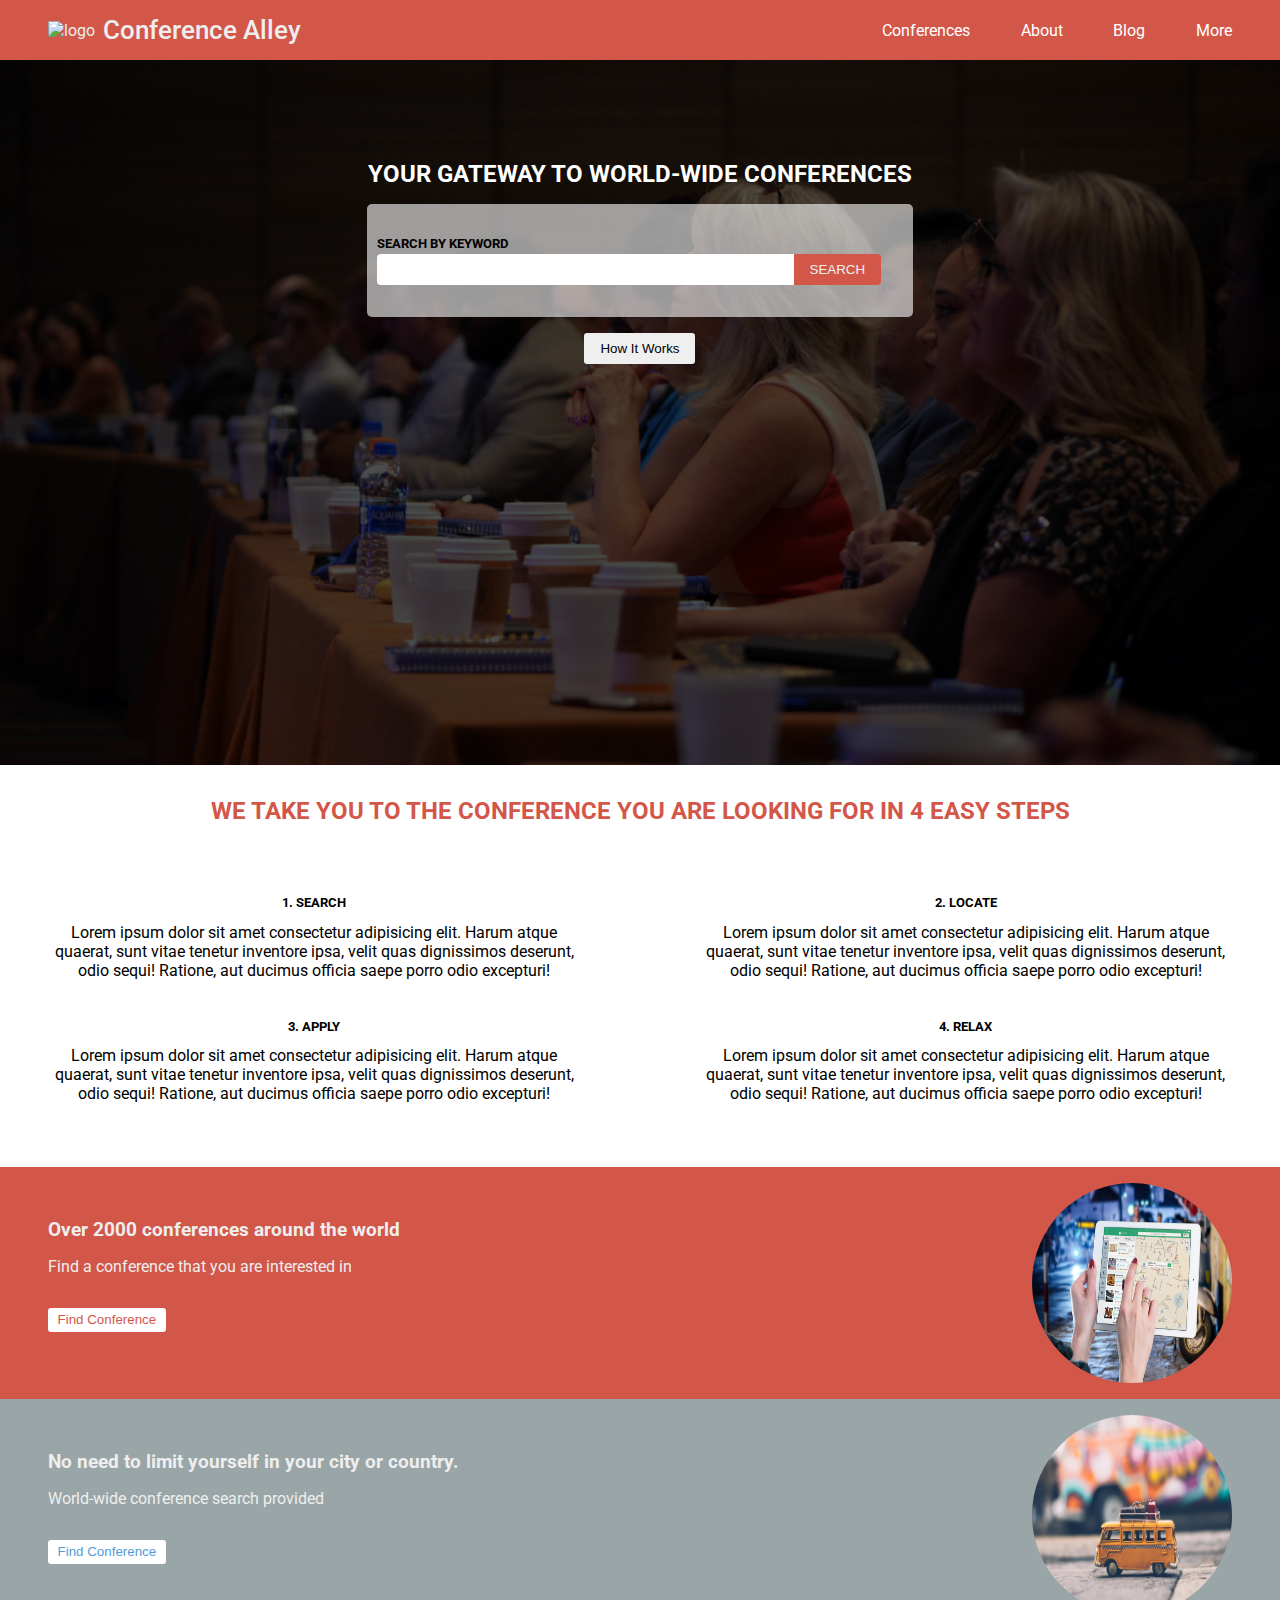
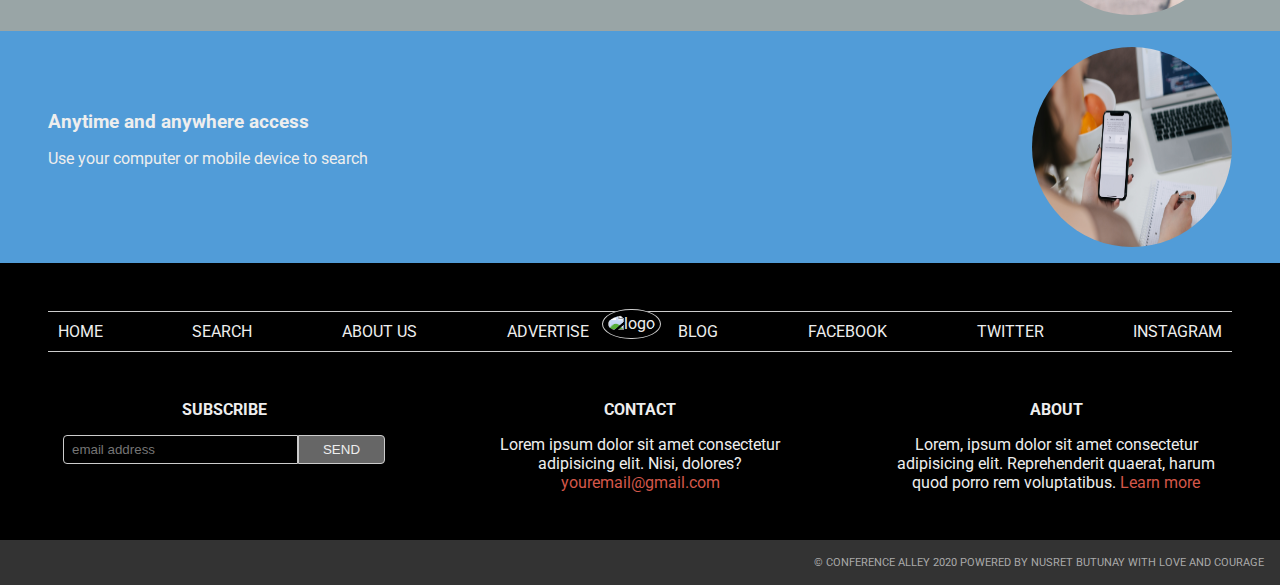
==== index.html @ 516cb43e "validate html and fix errors" ====
<!DOCTYPE html>
<html lang="en">
  <head>
    <meta charset="UTF-8" />
    <meta name="viewport" content="width=device-width, initial-scale=1.0" />
    <link
      rel="stylesheet"
      href="https://use.fontawesome.com/releases/v5.13.0/css/all.css"
      integrity="sha384-Bfad6CLCknfcloXFOyFnlgtENryhrpZCe29RTifKEixXQZ38WheV+i/6YWSzkz3V"
      crossorigin="anonymous"
    />
    <link
      rel="icon"
      type="image/png"
      href="https://img.icons8.com/metro/26/000000/conference.png"
    />

    <link rel="stylesheet" href="css/main.css" />
    <title>Conference Alley | Gateway to World-wide Conferences</title>
  </head>
  <body>
    <header>
      <nav class="top-nav flex-container space-between align-center px-3">
        <a class="navbar-brand flex-container align-center" href="#"
          ><img src="https://img.icons8.com/metro/35/ffffff/conference.png" alt="logo" />
          <span>Conference Alley</span></a
        >
        <ul class="navbar-nav flex-container align-center space-between">
          <li class="nav-item">
            <a class="nav-link capitalize" href="#"
              ><i class="fas fa-search"></i>
              <span class="display-none">conferences</span>
            </a>
          </li>
          <li class="nav-item">
            <a class="nav-link capitalize" href="#"
              ><i class="far fa-user"></i>
              <span class="display-none">about</span>
            </a>
          </li>
          <li class="nav-item">
            <a class="nav-link capitalize" href="#"
              ><i class="fas fa-rss"></i> <span class="display-none">blog</span>
            </a>
          </li>
          <li class="nav-item">
            <a class="nav-link capitalize" href="#"
              ><i class="fas fa-bars"></i>
              <span class="display-none">more</span>
            </a>
          </li>
        </ul>
      </nav>
    </header>

    <main>
      <section
        class="showcase flex-container flex-column space-between align-center justify-center"
      >
        <div class="showcase-search z-1 flex-container flex-column align-center justify-center">
          <h1 class="uppercase">your gateway to world-wide conferences</h1>
          <div class="search-area flex-container flex-column">
            <h5 class="uppercase">search by keyword</h5>
            <form
              class="search-form flex-container align-center justify-center"
            >
              <input type="text" class="search-bar" />
              <input
                type="button"
                value="search"
                class="search-btn uppercase"
              />
            </form>
          </div>
          <button class="call-to-action-btn capitalize z-1">
            how it works
          </button>
        </div>
      </section>
      <section class="content grid-container px-3">
        <h2 class="uppercase">
          we take you to the conference you are looking for in 4 easy steps
        </h2>
        <div
          class="search-content flex-container flex-column align-center justify-center"
        >
          <i class="fas fa-search-location"> </i>
          <h5 class="uppercase">1. search</h5>
          <p>
            Lorem ipsum dolor sit amet consectetur adipisicing elit. Harum atque
            quaerat, sunt vitae tenetur inventore ipsa, velit quas dignissimos
            deserunt, odio sequi! Ratione, aut ducimus officia saepe porro odio
            excepturi!
          </p>
        </div>
        <div
          class="locate-content flex-container flex-column align-center justify-center"
        >
          <i class="fas fa-map-marked-alt"></i>
          <h5 class="uppercase">2. locate</h5>
          <p>
            Lorem ipsum dolor sit amet consectetur adipisicing elit. Harum atque
            quaerat, sunt vitae tenetur inventore ipsa, velit quas dignissimos
            deserunt, odio sequi! Ratione, aut ducimus officia saepe porro odio
            excepturi!
          </p>
        </div>
        <div
          class="apply-content flex-container flex-column align-center justify-center"
        >
          <i class="fab fa-wpforms"></i>
          <h5 class="uppercase">3. apply</h5>
          <p>
            Lorem ipsum dolor sit amet consectetur adipisicing elit. Harum atque
            quaerat, sunt vitae tenetur inventore ipsa, velit quas dignissimos
            deserunt, odio sequi! Ratione, aut ducimus officia saepe porro odio
            excepturi!
          </p>
        </div>
        <div
          class="relax-content flex-container flex-column align-center justify-center"
        >
          <i class="fas fa-umbrella-beach"></i>
          <h5 class="uppercase">4. relax</h5>
          <p>
            Lorem ipsum dolor sit amet consectetur adipisicing elit. Harum atque
            quaerat, sunt vitae tenetur inventore ipsa, velit quas dignissimos
            deserunt, odio sequi! Ratione, aut ducimus officia saepe porro odio
            excepturi!
          </p>
        </div>
      </section>
      <section
        class="detailed-content detailed-a px-3 py-1 flex-container space-between align-center"
      >
        <div>
          <h3>Over 2000 conferences around the world</h3>
          <p>Find a conference that you are interested in</p>
          <button class="detailed-btn-a capitalize">find conference</button>
        </div>
        <img class="detail-image" src="/img/locate.jpg" alt="locate" />
      </section>
      <section
        class="detailed-content detailed-b px-3 py-1 flex-container space-between align-center"
      >
        <div>
          <h3>No need to limit yourself in your city or country.</h3>
          <p>World-wide conference search provided</p>
          <button class="detailed-btn-b capitalize">find conference</button>
        </div>
        <img class="detail-image" src="/img/travel.jpg" alt="locate" />
      </section>
      <section
        class="detailed-content detailed-c px-3 py-1 flex-container space-between align-center"
      >
        <div>
          <h3>Anytime and anywhere access</h3>
          <p>Use your computer or mobile device to search</p>
        </div>
        <img class="detail-image" src="/img/access.jpg" alt="locate" />
      </section>
      <div class="bottom px-3 clear">
        <nav class="bottom-nav">
          <ul
            class="bottom-nav-links flex-container align-center space-between"
          >
            <li><a href="#" class="bottom-link uppercase">home</a></li>
            <li><a href="#" class="bottom-link uppercase">search</a></li>
            <li><a href="#" class="bottom-link uppercase">about us</a></li>
            <li><a href="#" class="bottom-link uppercase">advertise</a></li>
            <li>
              <a href="#" class="bottom-link uppercase">blog</a>
            </li>
            <li>
              <a href="#" class="bottom-link uppercase display-none-mobile"
                >facebook</a
              >
            </li>
            <li>
              <a href="#" class="bottom-link uppercase display-none-mobile"
                >twitter</a
              >
            </li>
            <li>
              <a href="#" class="bottom-link uppercase display-none-mobile"
                >instagram</a
              >
            </li>
          </ul>
          <img
            src="https://img.icons8.com/metro/35/ffffff/conference.png"
            alt="logo"
            class="display-none"
          />
        </nav>
        <div class="bottom-content grid-container">
          <div class="subscribe text-center">
            <h4 class="uppercase mb-1">subscribe</h4>
            <form
              class="subscribe-form flex-container align-center justify-center"
            >
              <input
                type="email"
                class="email-bar"
                placeholder="email address"
              />
              <input type="button" value="send" class="send-btn uppercase" />
            </form>
          </div>

          <div class="contact text-center">
            <h4 class="uppercase mb-1">contact</h4>
            <p>
              Lorem ipsum dolor sit amet consectetur adipisicing elit. Nisi,
              dolores?
            </p>
            <a href="mailto:youremail@gmail.com">youremail@gmail.com</a>
          </div>

          <div class="about text-center">
            <h4 class="uppercase mb-1">about</h4>
            <p>
              Lorem, ipsum dolor sit amet consectetur adipisicing elit.
              Reprehenderit quaerat, harum quod porro rem voluptatibus.
              <a href="#"> Learn more</a>
            </p>
          </div>
        </div>
      </div>
    </main>
    <footer class="flex-container space-between">
      <div class="social-links flex-container align-center space-between">
        <a href="#" class="social-link"><i class="fab fa-facebook-f"></i></a>
        <a href="#" class="social-link"><i class="fab fa-twitter"></i></a>
        <a href="#" class="social-link"><i class="fab fa-instagram"></i></a>
        <a href="#" class="social-link"><i class="fab fa-linkedin-in"></i></a>
      </div>
      <p class="uppercase">
        © Conference Alley 2020 powered by <span>nusret butunay</span> with love
        and courage
      </p>
    </footer>
  </body>
</html>
---- css/main.css ----
@import url("https://fonts.googleapis.com/css2?family=Roboto:wght@400;500;700;900&display=swap");
.wrapper {
  max-width: 95%;
  margin: 0 auto;
  width: 95%;
  height: 300px;
}

.capitalize {
  text-transform: capitalize;
}

.uppercase {
  text-transform: uppercase;
}

.flex-container {
  display: -webkit-box;
  display: -ms-flexbox;
  display: flex;
}

.justify-center {
  -webkit-box-pack: center;
      -ms-flex-pack: center;
          justify-content: center;
}

.align-center {
  -webkit-box-align: center;
      -ms-flex-align: center;
          align-items: center;
}

.space-between {
  -webkit-box-pack: justify;
      -ms-flex-pack: justify;
          justify-content: space-between;
}

.flex-column {
  -webkit-box-orient: vertical;
  -webkit-box-direction: normal;
      -ms-flex-direction: column;
          flex-direction: column;
}

.grid-container {
  display: -ms-grid;
  display: grid;
}

.text-center {
  text-align: center;
}

.mb-1 {
  margin-bottom: 1rem;
}

.mr-1 {
  margin-right: 1rem;
}

.ml-1 {
  margin-left: 1rem;
}

.w-100 {
  width: 100%;
}

.py-1 {
  padding-top: 1rem;
  padding-bottom: 1rem;
}

.px-3 {
  padding-left: 3rem;
  padding-right: 3rem;
}

@media screen and (max-width: 1024px) {
  .px-3 {
    padding-left: 2rem;
    padding-right: 2rem;
  }
}

@media screen and (max-width: 768px) {
  .px-3 {
    padding-left: 1rem;
    padding-right: 1rem;
  }
}

.z-1 {
  z-index: 1;
}

button,
a,
input[type="button"] {
  cursor: pointer;
}

*,
*::before,
*::after {
  margin: 0;
  padding: 0;
  -webkit-box-sizing: border-box;
          box-sizing: border-box;
}

a {
  text-decoration: none;
}

li {
  list-style: none;
}

body {
  font-family: "Roboto", sans-serif;
}

.top-nav {
  position: fixed;
  background-color: #d35749;
  height: 60px;
  width: 100%;
  z-index: 99;
}

.top-nav .navbar-nav {
  width: 350px;
}

.top-nav .nav-link {
  color: #fff;
}

.top-nav .nav-link:hover {
  color: #333;
}

.top-nav .navbar-brand {
  color: #eee;
}

.top-nav .navbar-brand span {
  display: block;
  padding-left: 0.5rem;
  font-weight: 500;
  font-size: 1.6em;
}

main .showcase {
  position: relative;
  top: 10%;
  height: 85vh;
  width: 100%;
  background-image: url("/img/conference.jpg");
  background-position: center;
  background-repeat: no-repeat;
  background-size: cover;
  padding-top: 10rem;
  text-align: center;
}

main .showcase::before {
  position: absolute;
  top: 0;
  left: 0;
  height: 100%;
  width: 100%;
  content: "";
  background-color: #000;
  opacity: 0.7;
}

main .showcase h1 {
  color: #fff;
  font-size: 1.5rem;
}

main .showcase .search-area {
  padding: 2rem 2rem 2rem 0.6rem;
  margin-top: 1rem;
  background: rgba(255, 255, 255, 0.6);
  border-radius: 5px;
  -webkit-box-align: start;
      -ms-flex-align: start;
          align-items: flex-start;
}

main .showcase .search-area .search-form {
  margin-top: 0.2rem;
}

main .showcase .search-area .search-form .search-bar {
  padding: 0.5rem 7.5rem;
  border-bottom-left-radius: 4px;
  border-top-left-radius: 4px;
  background-color: #fff;
  border: 0;
}

main .showcase .search-area .search-form .search-btn {
  background-color: #d35749;
  padding: 0.5rem 1rem;
  border-top-right-radius: 4px;
  border-bottom-right-radius: 4px;
  color: #eee;
  border: 0;
}

main .showcase .search-area .search-form .search-btn:hover {
  background-color: #519cd8;
}

main .showcase .call-to-action-btn {
  margin: 1rem 0 0 0;
  padding: 0.5rem 1rem;
  border: 0;
  border-radius: 3px;
}

main .showcase .call-to-action-btn:hover {
  background-color: #666;
  color: #eee;
}

main .content {
  -ms-grid-columns: (1fr)[2];
      grid-template-columns: repeat(2, 1fr);
  -webkit-box-align: center;
      -ms-flex-align: center;
          align-items: center;
  padding-top: 2rem;
  padding-bottom: 4rem;
  grid-column-gap: 10%;
  text-align: center;
}

main .content h2 {
  grid-column: 1 / -1;
  text-align: center;
  color: #d35749;
  padding-bottom: 2rem;
}

main .content i,
main .content h5 {
  margin: 0.8rem 0;
}

main .detailed-content {
  color: #eee;
}

main .detailed-content div * {
  margin-bottom: 1rem;
}

main .detailed-content button {
  padding: 0.3rem 0.6rem;
  margin-top: 1rem;
  background-color: #fff;
  border: 0;
  outline: none;
  border-radius: 3px;
}

main .detailed-content .detail-image {
  width: 200px;
  height: 200px;
  border-radius: 50%;
}

main .detailed-content.detailed-a {
  background-color: #d35749;
}

main .detailed-content.detailed-a .detailed-btn-a {
  color: #d35749;
}

main .detailed-content.detailed-a .detailed-btn-a:hover {
  background-color: rgba(255, 255, 255, 0.7);
}

main .detailed-content.detailed-b {
  background-color: #99a5a6;
}

main .detailed-content.detailed-b .detailed-btn-b {
  color: #519cd8;
}

main .detailed-content.detailed-b .detailed-btn-b:hover {
  background-color: rgba(255, 255, 255, 0.7);
}

main .detailed-content.detailed-c {
  background-color: #519cd8;
}

main .bottom {
  background-color: #000;
  padding-top: 3rem;
  padding-bottom: 3rem;
  width: 100%;
  color: #eee;
}

main .bottom .bottom-nav {
  border-top: 1px solid #ccc;
  border-bottom: 1px solid #ccc;
  position: relative;
  margin-bottom: 3rem;
  padding: 0.6rem;
}

main .bottom .bottom-nav img {
  position: absolute;
  top: -10%;
  left: 46.8%;
  border: 1px solid #ccc;
  padding: 0.3rem;
  border-radius: 50%;
  background-color: #000;
}

main .bottom .bottom-nav .bottom-link {
  color: #eee;
}

main .bottom .bottom-nav .bottom-link:hover {
  color: #d35749;
}

main .bottom .bottom-content {
  -ms-grid-columns: (1fr)[3];
      grid-template-columns: repeat(3, 1fr);
  grid-column-gap: 4rem;
}

main .bottom .bottom-content .subscribe .subscribe-form .email-bar {
  background-color: #000;
  border: 1px solid #ccc;
  border-top-left-radius: 4px;
  border-bottom-left-radius: 4px;
  padding: 0.4rem 3rem 0.4rem 0.5rem;
  color: #eee;
}

main .bottom .bottom-content .subscribe .subscribe-form .email-bar:focus {
  outline: none;
}

main .bottom .bottom-content .subscribe .subscribe-form .send-btn {
  background-color: #666;
  border: 1px solid #ccc;
  border-top-right-radius: 4px;
  border-bottom-right-radius: 4px;
  padding: 0.4rem 1.5rem 0.4rem 1.5rem;
  color: #eee;
}

main .bottom .bottom-content .subscribe .subscribe-form .send-btn:hover {
  background-color: #999;
}

main .bottom .bottom-content .subscribe .subscribe-form .send-btn:focus {
  outline: none;
}

main .bottom a {
  color: #d35749;
}

footer {
  padding: 1rem 1rem;
  background-color: #333;
  color: #aaa;
}

footer .social-links {
  width: 12%;
}

footer .social-links .social-link {
  color: #aaa;
}

footer .social-links .social-link:hover {
  color: #d35749;
}

footer p {
  font-size: 0.7rem;
}

@media screen and (max-width: 768px) {
  .display-none-mobile {
    display: none;
  }
  .top-nav {
    -webkit-box-orient: vertical;
    -webkit-box-direction: normal;
        -ms-flex-direction: column;
            flex-direction: column;
    height: 85px;
    padding: 10px 0;
  }
  .top-nav .navbar-nav {
    width: 250px;
    padding-top: 1rem;
  }
  main .showcase {
    height: 100vh;
  }
  main .showcase h1 {
    max-width: 90%;
  }
  main .showcase .search-area {
    padding: 2rem 2rem 2rem 0.6rem;
    margin: 0 auto;
    margin-top: 1rem;
    width: 80%;
  }
  main .showcase .search-area .search-form .search-bar {
    width: 80%;
  }
  main .showcase .search-area .search-form .search-btn {
    padding: 0.5rem 0.4rem;
  }
  main .bottom .bottom-nav .bottom-nav-links {
    -webkit-box-pack: center;
        -ms-flex-pack: center;
            justify-content: center;
  }
  main .bottom .bottom-nav .bottom-nav-links .bottom-link {
    margin-right: 1.4rem;
  }
  main .bottom .bottom-content {
    -ms-grid-columns: 1fr;
        grid-template-columns: 1fr;
  }
  main .bottom .bottom-content > * {
    margin-bottom: 1.5rem;
  }
  footer {
    -webkit-box-orient: vertical;
    -webkit-box-direction: normal;
        -ms-flex-direction: column;
            flex-direction: column;
    -webkit-box-align: center;
        -ms-flex-align: center;
            align-items: center;
    text-align: center;
  }
  footer .social-links {
    width: 30%;
    margin-bottom: 1rem;
  }
}

@media screen and (max-width: 1024px) {
  .display-none {
    display: none;
  }
  main .content {
    -ms-grid-columns: 1fr;
        grid-template-columns: 1fr;
    padding-top: 4rem;
    grid-gap: 2rem;
  }
  main .bottom .bottom-content {
    grid-gap: 1.5rem;
  }
  main .bottom .bottom-content .subscribe .subscribe-form .email-bar {
    padding: 0.4rem 0 0.4rem 0.3rem;
  }
  main .bottom .bottom-content .subscribe .subscribe-form .send-btn {
    padding: 0.4rem 0.5rem 0.4rem 0.5rem;
  }
}
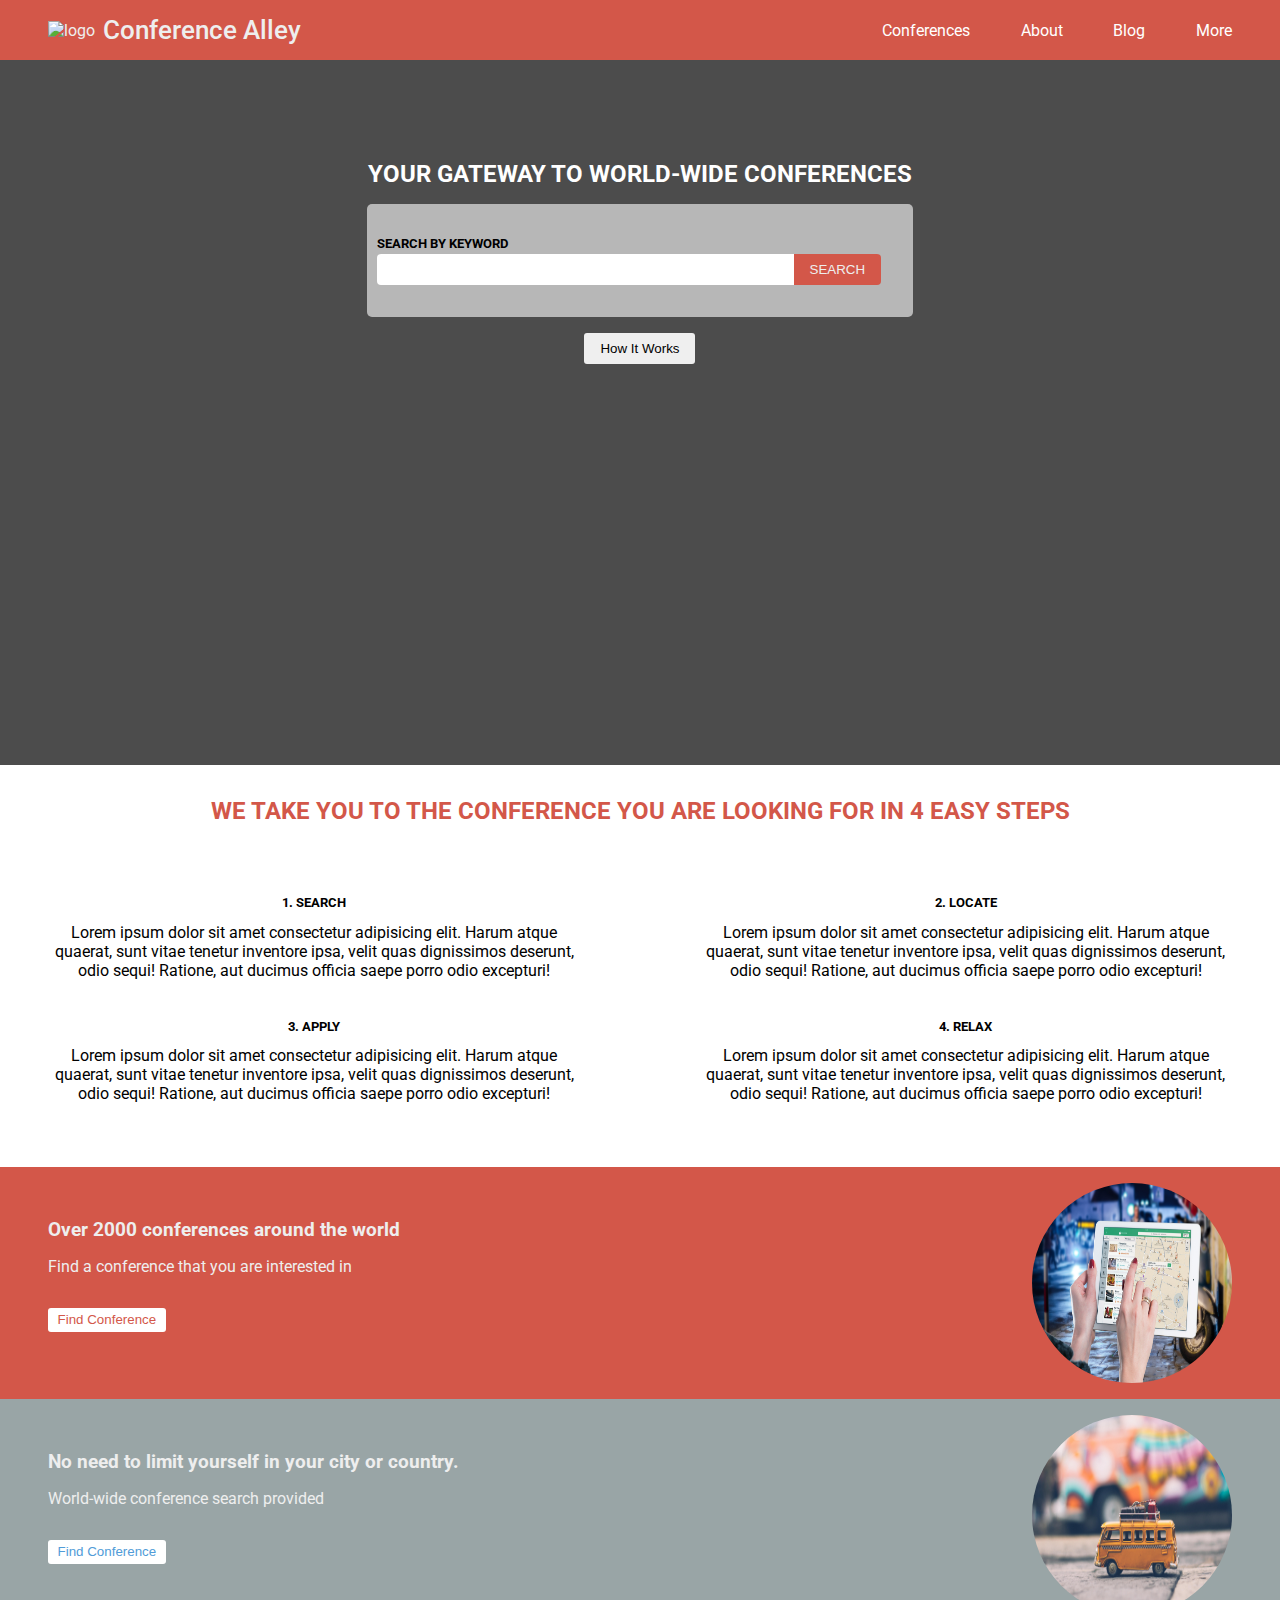
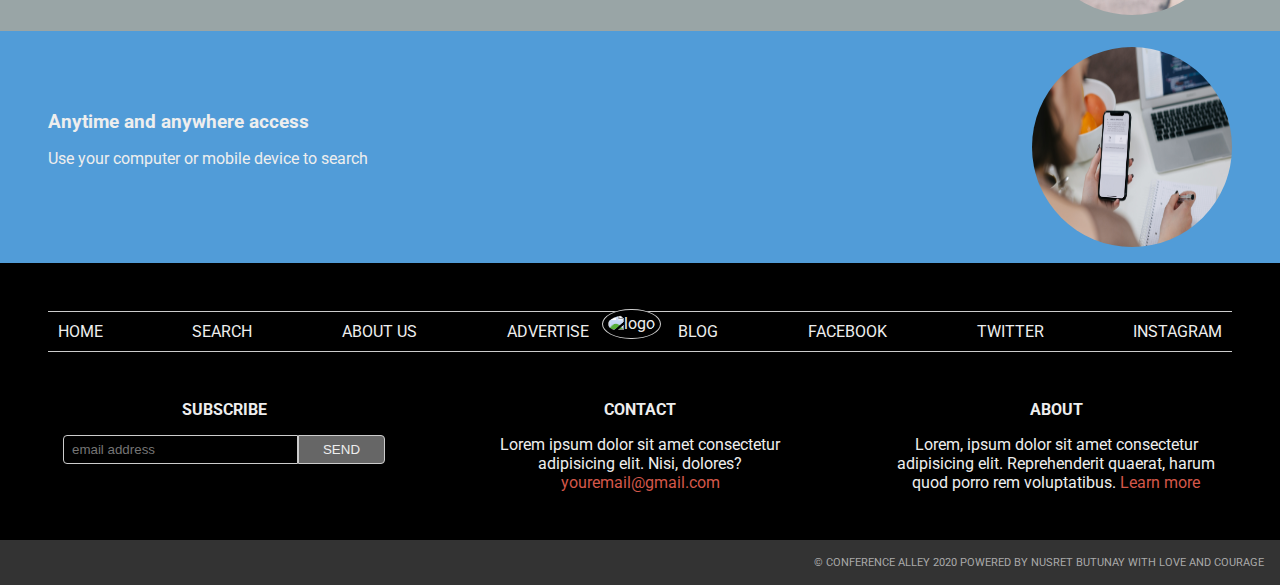
==== commit 9c75e6ec: "fix img source" ====
--- a/index.html
+++ b/index.html
@@ -138,7 +138,7 @@
           <p>Find a conference that you are interested in</p>
           <button class="detailed-btn-a capitalize">find conference</button>
         </div>
-        <img class="detail-image" src="/img/locate.jpg" alt="locate" />
+        <img class="detail-image" src="img/locate.jpg" alt="locate" />
       </section>
       <section
         class="detailed-content detailed-b px-3 py-1 flex-container space-between align-center"
@@ -148,7 +148,7 @@
           <p>World-wide conference search provided</p>
           <button class="detailed-btn-b capitalize">find conference</button>
         </div>
-        <img class="detail-image" src="/img/travel.jpg" alt="locate" />
+        <img class="detail-image" src="img/travel.jpg" alt="locate" />
       </section>
       <section
         class="detailed-content detailed-c px-3 py-1 flex-container space-between align-center"
@@ -157,7 +157,7 @@
           <h3>Anytime and anywhere access</h3>
           <p>Use your computer or mobile device to search</p>
         </div>
-        <img class="detail-image" src="/img/access.jpg" alt="locate" />
+        <img class="detail-image" src="img/access.jpg" alt="locate" />
       </section>
       <div class="bottom px-3 clear">
         <nav class="bottom-nav">
--- a/css/main.css
+++ b/css/main.css
@@ -161,7 +161,7 @@
   top: 10%;
   height: 85vh;
   width: 100%;
-  background-image: url("/img/conference.jpg");
+  background-image: url("img/conference.jpg");
   background-position: center;
   background-repeat: no-repeat;
   background-size: cover;
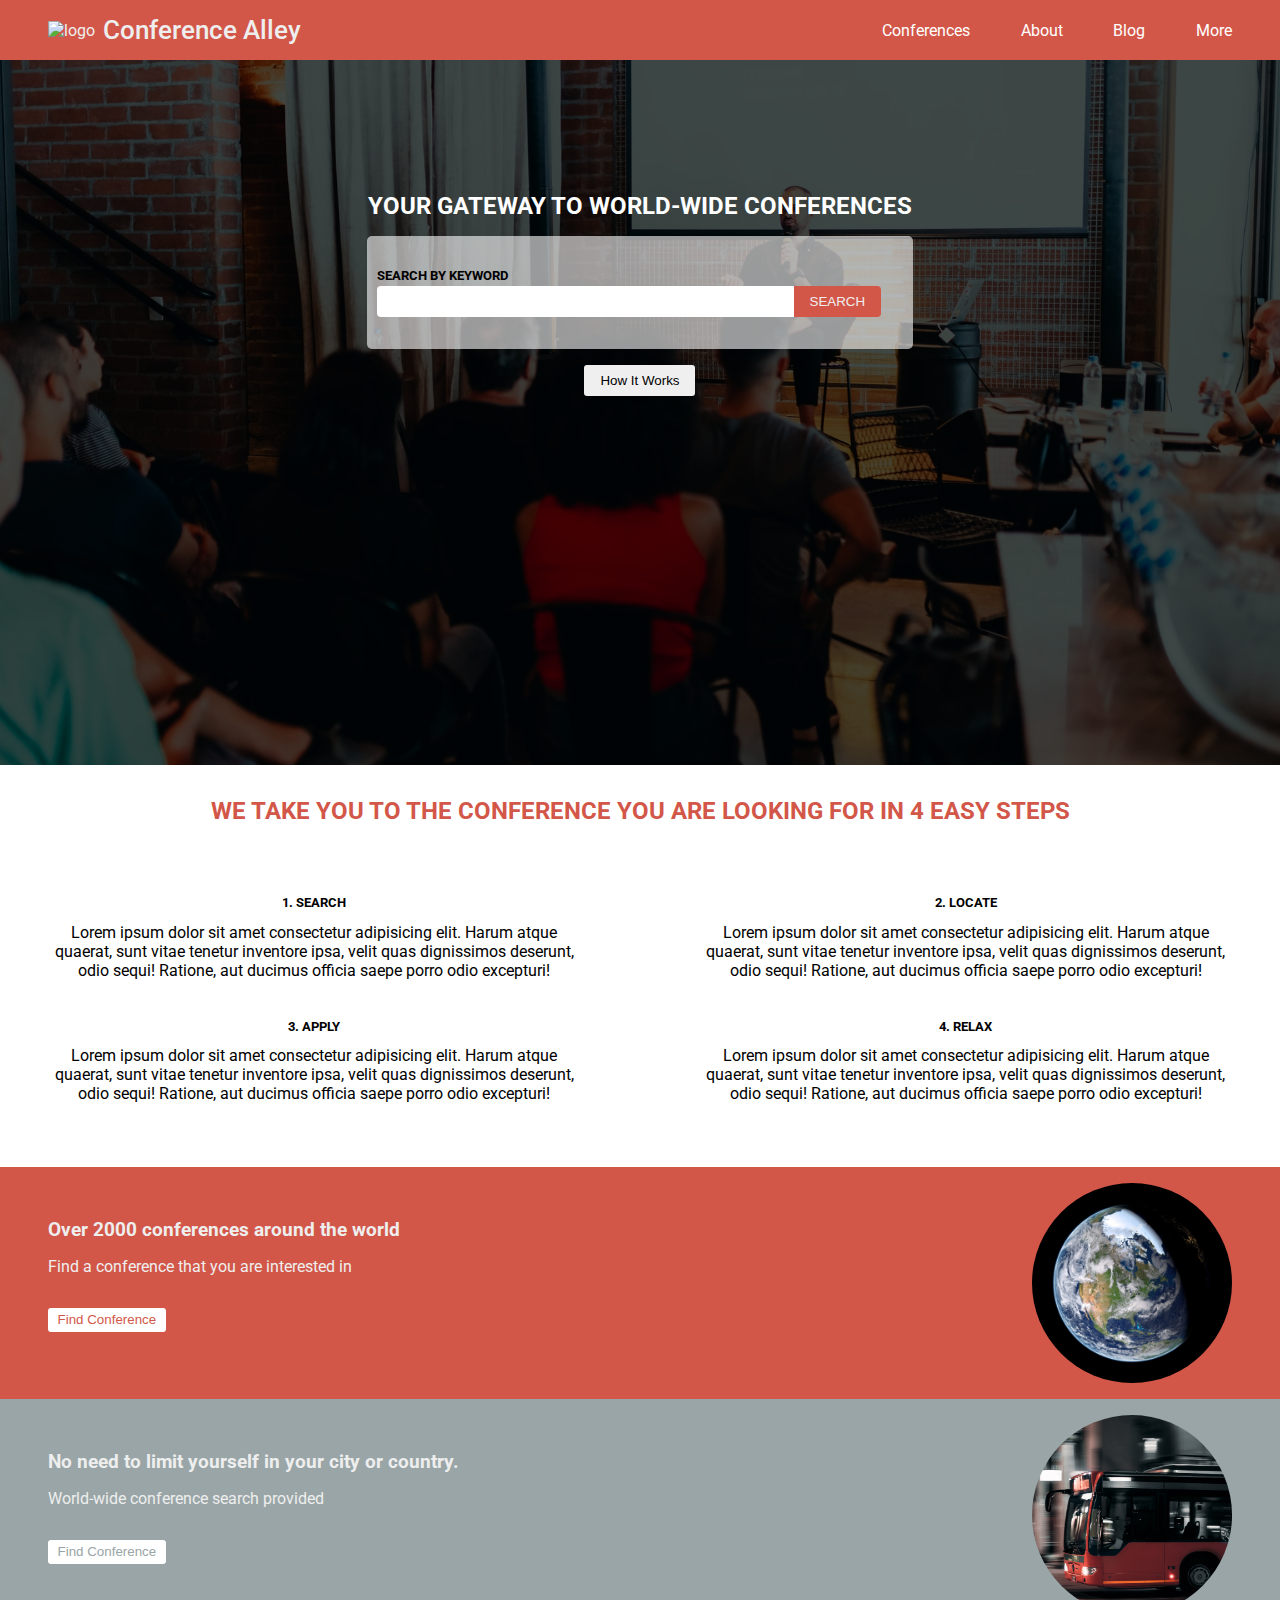
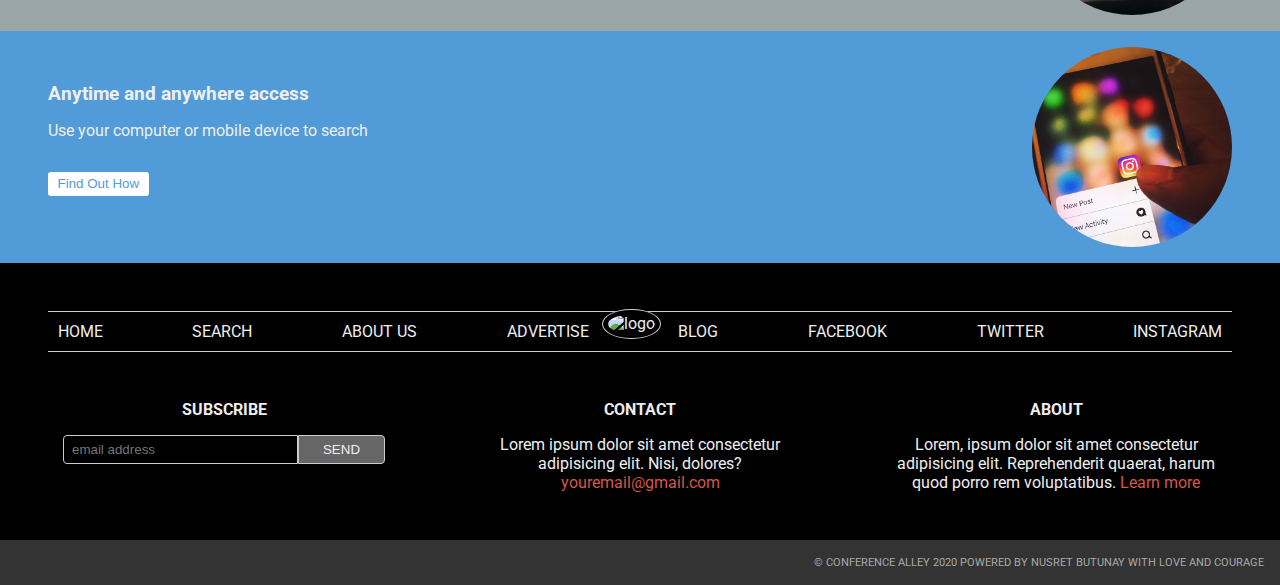
==== commit 9e19da16: "fix detail info section" ====
--- a/index.html
+++ b/index.html
@@ -156,6 +156,7 @@
         <div>
           <h3>Anytime and anywhere access</h3>
           <p>Use your computer or mobile device to search</p>
+          <button class="detailed-btn-c capitalize">find out how</button>
         </div>
         <img class="detail-image" src="img/access.jpg" alt="locate" />
       </section>
@@ -167,17 +168,17 @@
             <li><a href="#" class="bottom-link uppercase">home</a></li>
             <li><a href="#" class="bottom-link uppercase">search</a></li>
             <li><a href="#" class="bottom-link uppercase">about us</a></li>
-            <li><a href="#" class="bottom-link uppercase">advertise</a></li>
+            <li><a href="#" class="bottom-link uppercase display-none-mobile">advertise</a></li>
             <li>
               <a href="#" class="bottom-link uppercase">blog</a>
             </li>
             <li>
-              <a href="#" class="bottom-link uppercase display-none-mobile"
+              <a href="#" class="bottom-link uppercase"
                 >facebook</a
               >
             </li>
             <li>
-              <a href="#" class="bottom-link uppercase display-none-mobile"
+              <a href="#" class="bottom-link uppercase"
                 >twitter</a
               >
             </li>
@@ -236,8 +237,8 @@
         <a href="#" class="social-link"><i class="fab fa-linkedin-in"></i></a>
       </div>
       <p class="uppercase">
-        © Conference Alley 2020 powered by <span>nusret butunay</span> with love
-        and courage
+        © Conference Alley 2020 <span>powered by nusret butunay with love
+          and courage</span> 
       </p>
     </footer>
   </body>
--- a/css/main.css
+++ b/css/main.css
@@ -161,11 +161,11 @@
   top: 10%;
   height: 85vh;
   width: 100%;
-  background-image: url("img/conference.jpg");
+  background-image: url("../img/conference.jpg");
   background-position: center;
   background-repeat: no-repeat;
   background-size: cover;
-  padding-top: 10rem;
+  padding-top: 12rem;
   text-align: center;
 }
 
@@ -296,7 +296,7 @@
 }
 
 main .detailed-content.detailed-b .detailed-btn-b {
-  color: #519cd8;
+  color: #99a5a6;
 }
 
 main .detailed-content.detailed-b .detailed-btn-b:hover {
@@ -305,6 +305,14 @@
 
 main .detailed-content.detailed-c {
   background-color: #519cd8;
+}
+
+main .detailed-content.detailed-c .detailed-btn-c {
+  color: #519cd8;
+}
+
+main .detailed-content.detailed-c .detailed-btn-c:hover {
+  background-color: rgba(255, 255, 255, 0.7);
 }
 
 main .bottom {
@@ -421,6 +429,7 @@
   }
   main .showcase {
     height: 100vh;
+    padding-top: 15rem;
   }
   main .showcase h1 {
     max-width: 90%;
@@ -429,21 +438,27 @@
     padding: 2rem 2rem 2rem 0.6rem;
     margin: 0 auto;
     margin-top: 1rem;
-    width: 80%;
+    width: 90%;
   }
   main .showcase .search-area .search-form .search-bar {
+    padding: 0.5rem 4rem;
     width: 80%;
   }
   main .showcase .search-area .search-form .search-btn {
     padding: 0.5rem 0.4rem;
   }
   main .bottom .bottom-nav .bottom-nav-links {
-    -webkit-box-pack: center;
-        -ms-flex-pack: center;
-            justify-content: center;
-  }
-  main .bottom .bottom-nav .bottom-nav-links .bottom-link {
-    margin-right: 1.4rem;
+    -webkit-box-orient: vertical;
+    -webkit-box-direction: normal;
+        -ms-flex-direction: column;
+            flex-direction: column;
+    -ms-flex-wrap: wrap;
+        flex-wrap: wrap;
+    -webkit-box-pack: space-evenly;
+        -ms-flex-pack: space-evenly;
+            justify-content: space-evenly;
+    height: 50px;
+    font-size: 0.9rem;
   }
   main .bottom .bottom-content {
     -ms-grid-columns: 1fr;
@@ -451,6 +466,10 @@
   }
   main .bottom .bottom-content > * {
     margin-bottom: 1.5rem;
+  }
+  main .detailed-content .detail-image {
+    width: 100px;
+    height: 100px;
   }
   footer {
     -webkit-box-orient: vertical;
@@ -466,6 +485,9 @@
     width: 30%;
     margin-bottom: 1rem;
   }
+  footer p span {
+    display: block;
+  }
 }
 
 @media screen and (max-width: 1024px) {
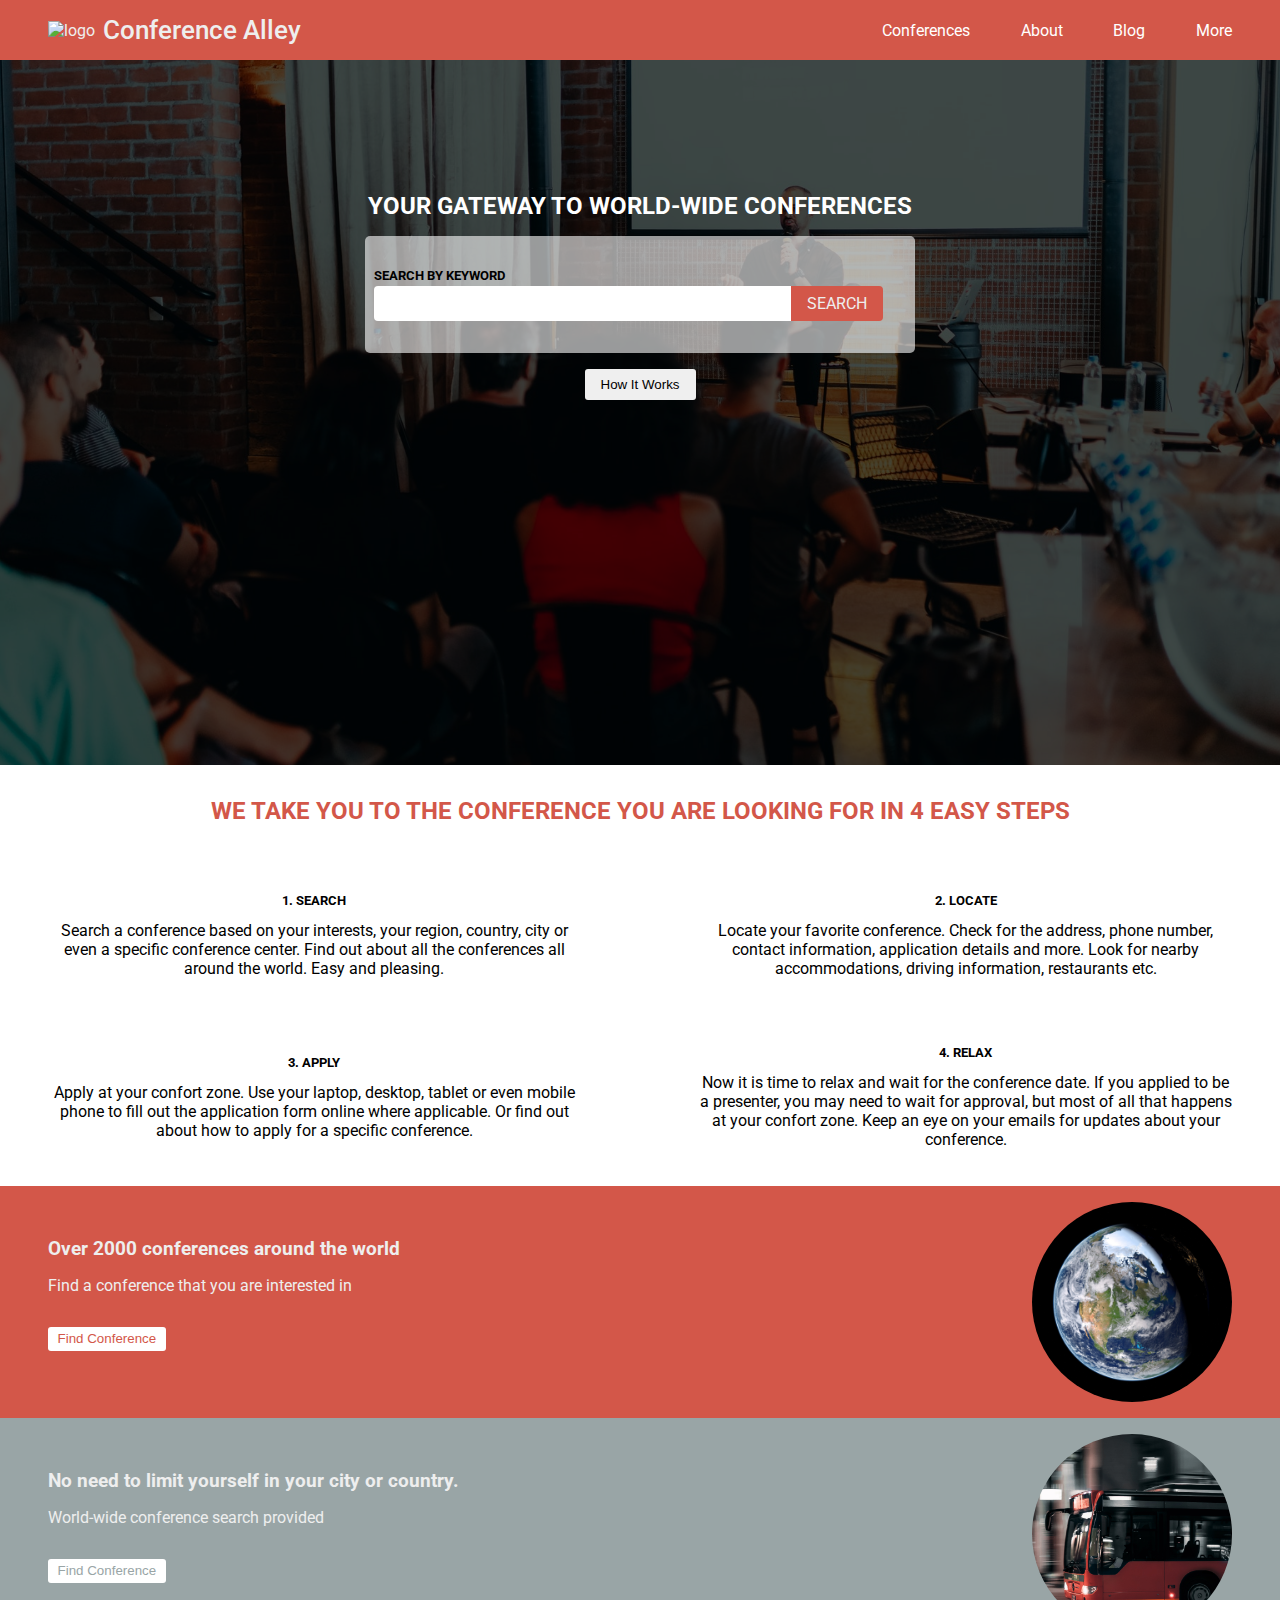
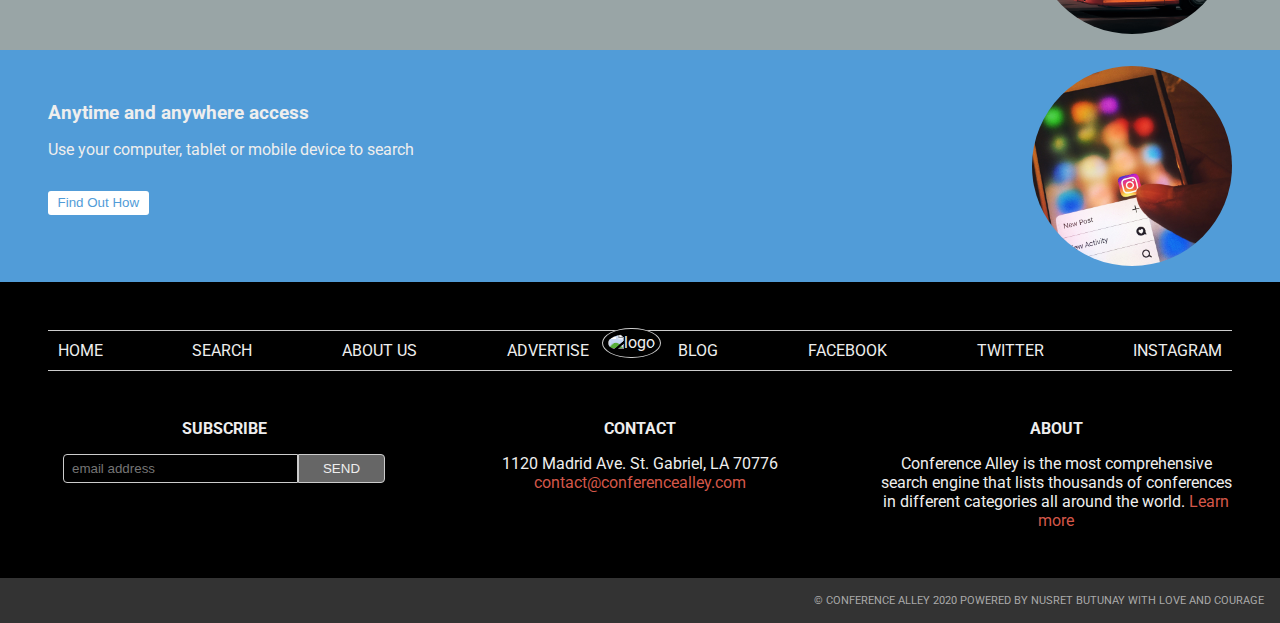
==== commit 1b491fd5: "update content" ====
--- a/index.html
+++ b/index.html
@@ -65,11 +65,8 @@
               class="search-form flex-container align-center justify-center"
             >
               <input type="text" class="search-bar" />
-              <input
-                type="button"
-                value="search"
-                class="search-btn uppercase"
-              />
+              <a href="/search.html" class="search-btn uppercase">search</a>
+              
             </form>
           </div>
           <button class="call-to-action-btn capitalize z-1">
@@ -87,10 +84,7 @@
           <i class="fas fa-search-location"> </i>
           <h5 class="uppercase">1. search</h5>
           <p>
-            Lorem ipsum dolor sit amet consectetur adipisicing elit. Harum atque
-            quaerat, sunt vitae tenetur inventore ipsa, velit quas dignissimos
-            deserunt, odio sequi! Ratione, aut ducimus officia saepe porro odio
-            excepturi!
+            Search a conference based on your interests, your region, country, city or even a specific conference center. Find out about all the conferences all around the world. Easy and pleasing.
           </p>
         </div>
         <div
@@ -99,10 +93,7 @@
           <i class="fas fa-map-marked-alt"></i>
           <h5 class="uppercase">2. locate</h5>
           <p>
-            Lorem ipsum dolor sit amet consectetur adipisicing elit. Harum atque
-            quaerat, sunt vitae tenetur inventore ipsa, velit quas dignissimos
-            deserunt, odio sequi! Ratione, aut ducimus officia saepe porro odio
-            excepturi!
+            Locate your favorite conference. Check for the address, phone number, contact information, application details and more. Look for nearby accommodations, driving information, restaurants etc.
           </p>
         </div>
         <div
@@ -111,10 +102,7 @@
           <i class="fab fa-wpforms"></i>
           <h5 class="uppercase">3. apply</h5>
           <p>
-            Lorem ipsum dolor sit amet consectetur adipisicing elit. Harum atque
-            quaerat, sunt vitae tenetur inventore ipsa, velit quas dignissimos
-            deserunt, odio sequi! Ratione, aut ducimus officia saepe porro odio
-            excepturi!
+            Apply at your confort zone. Use your laptop, desktop, tablet or even mobile phone to fill out the application form online where applicable. Or find out about how to apply for a specific conference.
           </p>
         </div>
         <div
@@ -123,10 +111,7 @@
           <i class="fas fa-umbrella-beach"></i>
           <h5 class="uppercase">4. relax</h5>
           <p>
-            Lorem ipsum dolor sit amet consectetur adipisicing elit. Harum atque
-            quaerat, sunt vitae tenetur inventore ipsa, velit quas dignissimos
-            deserunt, odio sequi! Ratione, aut ducimus officia saepe porro odio
-            excepturi!
+            Now it is time to relax and wait for the conference date. If you applied to be a presenter, you may need to wait for approval, but most of all that happens at your confort zone. Keep an eye on your emails for updates about your conference.
           </p>
         </div>
       </section>
@@ -155,7 +140,7 @@
       >
         <div>
           <h3>Anytime and anywhere access</h3>
-          <p>Use your computer or mobile device to search</p>
+          <p>Use your computer, tablet or mobile device to search</p>
           <button class="detailed-btn-c capitalize">find out how</button>
         </div>
         <img class="detail-image" src="img/access.jpg" alt="locate" />
@@ -212,17 +197,15 @@
           <div class="contact text-center">
             <h4 class="uppercase mb-1">contact</h4>
             <p>
-              Lorem ipsum dolor sit amet consectetur adipisicing elit. Nisi,
-              dolores?
+              1120 Madrid Ave. St. Gabriel, LA 70776
             </p>
-            <a href="mailto:youremail@gmail.com">youremail@gmail.com</a>
+            <a href="mailto:contact@conferencealley.com">contact@conferencealley.com</a>
           </div>
 
           <div class="about text-center">
             <h4 class="uppercase mb-1">about</h4>
             <p>
-              Lorem, ipsum dolor sit amet consectetur adipisicing elit.
-              Reprehenderit quaerat, harum quod porro rem voluptatibus.
+              Conference Alley is the most comprehensive search engine that lists thousands of conferences in different categories all around the world.
               <a href="#"> Learn more</a>
             </p>
           </div>
--- a/css/main.css
+++ b/css/main.css
@@ -200,11 +200,12 @@
 }
 
 main .showcase .search-area .search-form .search-bar {
-  padding: 0.5rem 7.5rem;
+  padding: 0.711rem 14rem 0.54rem 1rem;
   border-bottom-left-radius: 4px;
   border-top-left-radius: 4px;
   background-color: #fff;
   border: 0;
+  outline: none;
 }
 
 main .showcase .search-area .search-form .search-btn {
@@ -239,8 +240,8 @@
       -ms-flex-align: center;
           align-items: center;
   padding-top: 2rem;
-  padding-bottom: 4rem;
-  grid-column-gap: 10%;
+  padding-bottom: 6rem;
+  grid-gap: 10%;
   text-align: center;
 }
 
@@ -248,7 +249,6 @@
   grid-column: 1 / -1;
   text-align: center;
   color: #d35749;
-  padding-bottom: 2rem;
 }
 
 main .content i,
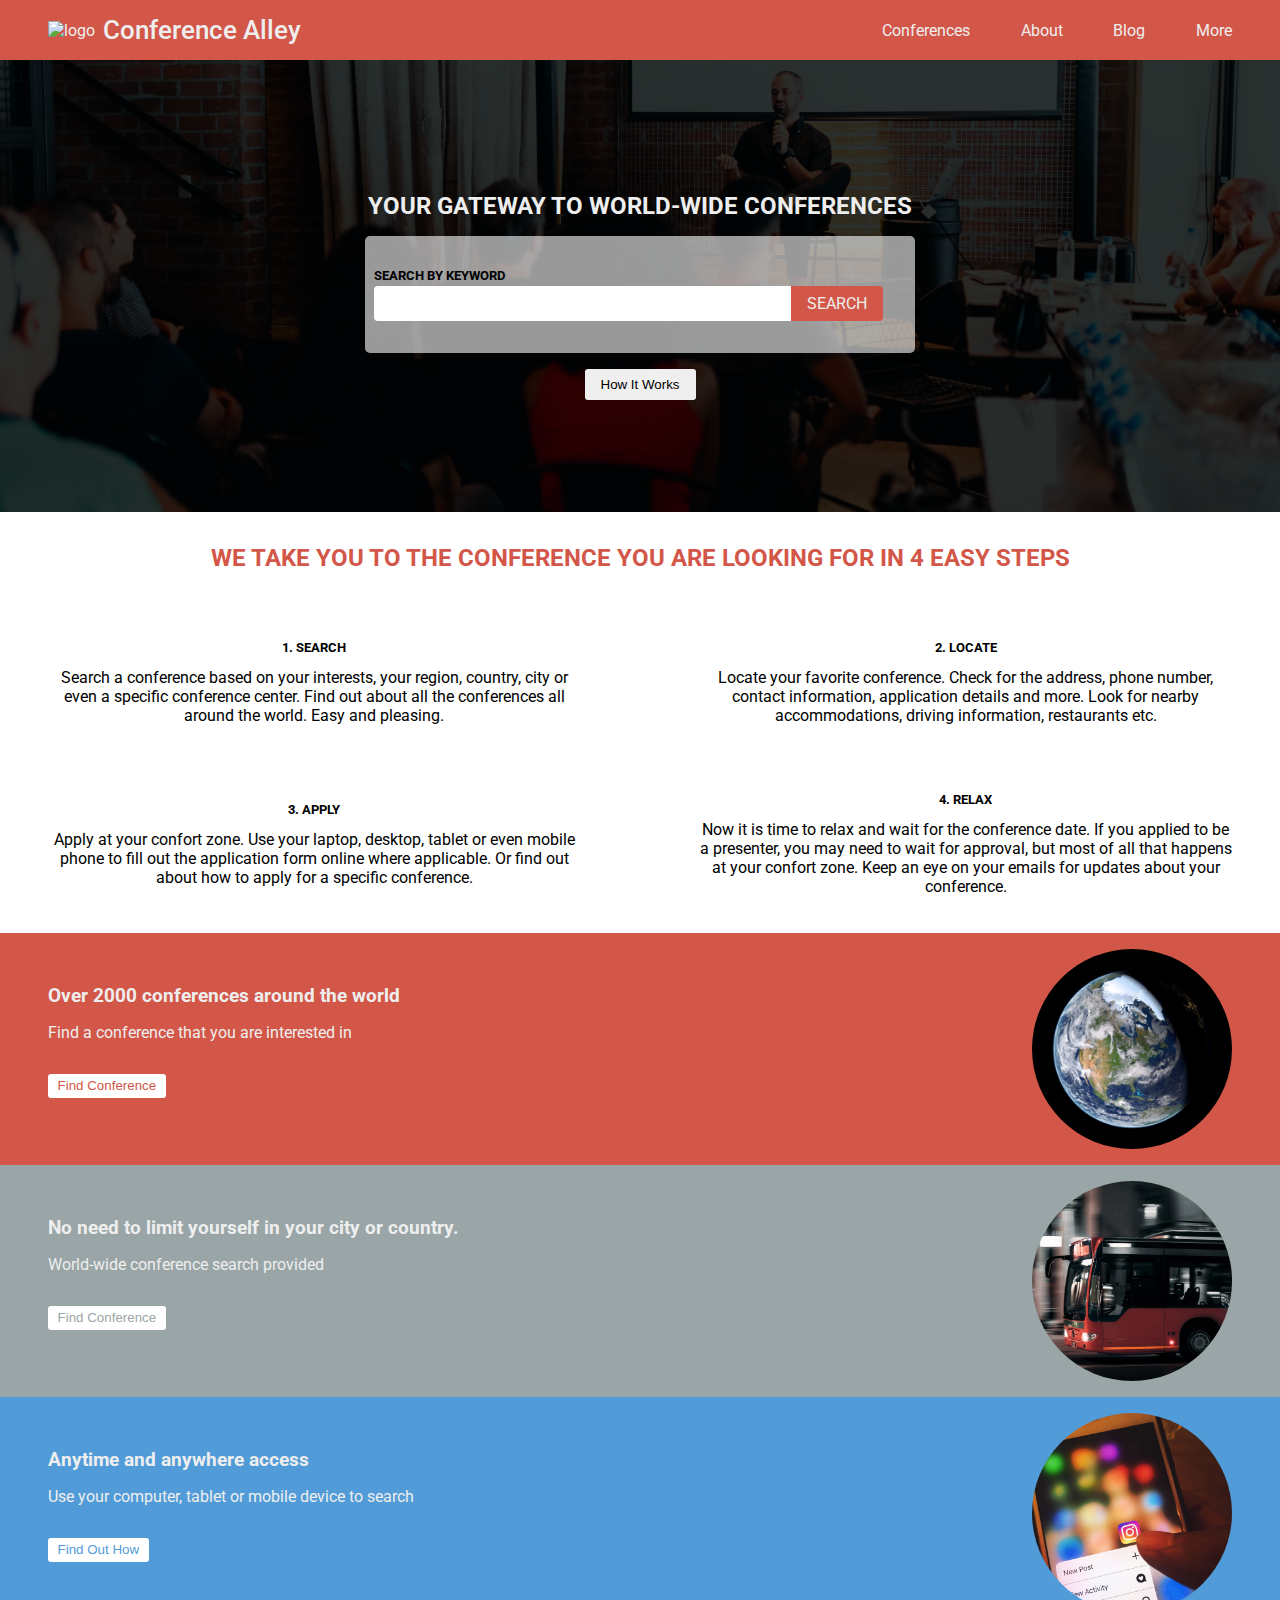
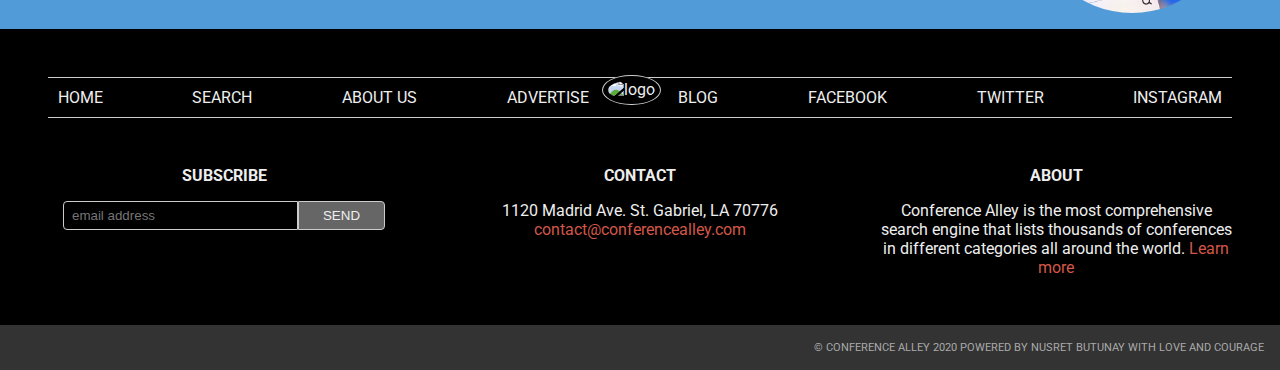
==== commit cc9d7f1b: "fix some repeated code" ====
--- a/index.html
+++ b/index.html
@@ -20,10 +20,13 @@
   </head>
   <body>
     <header>
-      <nav class="top-nav flex-container space-between align-center px-3">
-        <a class="navbar-brand flex-container align-center" href="#"
-          ><img src="https://img.icons8.com/metro/35/ffffff/conference.png" alt="logo" />
-          <span>Conference Alley</span></a
+      <nav class="top-nav flex-container space-between align-center px-3 w-100">
+        <a class="navbar-brand flex-container align-center" href="./index.html"
+          ><img
+            src="https://img.icons8.com/metro/35/ffffff/conference.png"
+            alt="logo"
+          />
+          <span class="display-block">Conference Alley</span></a
         >
         <ul class="navbar-nav flex-container align-center space-between">
           <li class="nav-item">
@@ -55,9 +58,11 @@
 
     <main>
       <section
-        class="showcase flex-container flex-column space-between align-center justify-center"
-      >
-        <div class="showcase-search z-1 flex-container flex-column align-center justify-center">
+        class="showcase flex-container flex-column space-between align-center justify-center text-center w-100"
+      >
+        <div
+          class="showcase-search z-1 flex-container flex-column align-center justify-center"
+        >
           <h1 class="uppercase">your gateway to world-wide conferences</h1>
           <div class="search-area flex-container flex-column">
             <h5 class="uppercase">search by keyword</h5>
@@ -65,8 +70,7 @@
               class="search-form flex-container align-center justify-center"
             >
               <input type="text" class="search-bar" />
-              <a href="/search.html" class="search-btn uppercase">search</a>
-              
+              <a href="./search.html" class="search-btn uppercase">search</a>
             </form>
           </div>
           <button class="call-to-action-btn capitalize z-1">
@@ -74,8 +78,8 @@
           </button>
         </div>
       </section>
-      <section class="content grid-container px-3">
-        <h2 class="uppercase">
+      <section class="content grid-container px-3 text-center">
+        <h2 class="uppercase text-center">
           we take you to the conference you are looking for in 4 easy steps
         </h2>
         <div
@@ -84,7 +88,9 @@
           <i class="fas fa-search-location"> </i>
           <h5 class="uppercase">1. search</h5>
           <p>
-            Search a conference based on your interests, your region, country, city or even a specific conference center. Find out about all the conferences all around the world. Easy and pleasing.
+            Search a conference based on your interests, your region, country,
+            city or even a specific conference center. Find out about all the
+            conferences all around the world. Easy and pleasing.
           </p>
         </div>
         <div
@@ -93,7 +99,9 @@
           <i class="fas fa-map-marked-alt"></i>
           <h5 class="uppercase">2. locate</h5>
           <p>
-            Locate your favorite conference. Check for the address, phone number, contact information, application details and more. Look for nearby accommodations, driving information, restaurants etc.
+            Locate your favorite conference. Check for the address, phone
+            number, contact information, application details and more. Look for
+            nearby accommodations, driving information, restaurants etc.
           </p>
         </div>
         <div
@@ -102,7 +110,10 @@
           <i class="fab fa-wpforms"></i>
           <h5 class="uppercase">3. apply</h5>
           <p>
-            Apply at your confort zone. Use your laptop, desktop, tablet or even mobile phone to fill out the application form online where applicable. Or find out about how to apply for a specific conference.
+            Apply at your confort zone. Use your laptop, desktop, tablet or even
+            mobile phone to fill out the application form online where
+            applicable. Or find out about how to apply for a specific
+            conference.
           </p>
         </div>
         <div
@@ -111,7 +122,10 @@
           <i class="fas fa-umbrella-beach"></i>
           <h5 class="uppercase">4. relax</h5>
           <p>
-            Now it is time to relax and wait for the conference date. If you applied to be a presenter, you may need to wait for approval, but most of all that happens at your confort zone. Keep an eye on your emails for updates about your conference.
+            Now it is time to relax and wait for the conference date. If you
+            applied to be a presenter, you may need to wait for approval, but
+            most of all that happens at your confort zone. Keep an eye on your
+            emails for updates about your conference.
           </p>
         </div>
       </section>
@@ -150,22 +164,24 @@
           <ul
             class="bottom-nav-links flex-container align-center space-between"
           >
-            <li><a href="#" class="bottom-link uppercase">home</a></li>
+            <li>
+              <a href="./index.html" class="bottom-link uppercase">home</a>
+            </li>
             <li><a href="#" class="bottom-link uppercase">search</a></li>
             <li><a href="#" class="bottom-link uppercase">about us</a></li>
-            <li><a href="#" class="bottom-link uppercase display-none-mobile">advertise</a></li>
+            <li>
+              <a href="#" class="bottom-link uppercase display-none-mobile"
+                >advertise</a
+              >
+            </li>
             <li>
               <a href="#" class="bottom-link uppercase">blog</a>
             </li>
             <li>
-              <a href="#" class="bottom-link uppercase"
-                >facebook</a
-              >
-            </li>
-            <li>
-              <a href="#" class="bottom-link uppercase"
-                >twitter</a
-              >
+              <a href="#" class="bottom-link uppercase">facebook</a>
+            </li>
+            <li>
+              <a href="#" class="bottom-link uppercase">twitter</a>
             </li>
             <li>
               <a href="#" class="bottom-link uppercase display-none-mobile"
@@ -199,13 +215,17 @@
             <p>
               1120 Madrid Ave. St. Gabriel, LA 70776
             </p>
-            <a href="mailto:contact@conferencealley.com">contact@conferencealley.com</a>
+            <a href="mailto:contact@conferencealley.com"
+              >contact@conferencealley.com</a
+            >
           </div>
 
           <div class="about text-center">
             <h4 class="uppercase mb-1">about</h4>
             <p>
-              Conference Alley is the most comprehensive search engine that lists thousands of conferences in different categories all around the world.
+              Conference Alley is the most comprehensive search engine that
+              lists thousands of conferences in different categories all around
+              the world.
               <a href="#"> Learn more</a>
             </p>
           </div>
@@ -220,8 +240,8 @@
         <a href="#" class="social-link"><i class="fab fa-linkedin-in"></i></a>
       </div>
       <p class="uppercase">
-        © Conference Alley 2020 <span>powered by nusret butunay with love
-          and courage</span> 
+        © Conference Alley 2020
+        <span>powered by nusret butunay with love and courage</span>
       </p>
     </footer>
   </body>
--- a/css/main.css
+++ b/css/main.css
@@ -48,6 +48,10 @@
 .grid-container {
   display: -ms-grid;
   display: grid;
+}
+
+.display-block {
+  display: block;
 }
 
 .text-center {
@@ -129,7 +133,6 @@
   position: fixed;
   background-color: #d35749;
   height: 60px;
-  width: 100%;
   z-index: 99;
 }
 
@@ -138,7 +141,7 @@
 }
 
 .top-nav .nav-link {
-  color: #fff;
+  color: #eee;
 }
 
 .top-nav .nav-link:hover {
@@ -150,7 +153,6 @@
 }
 
 .top-nav .navbar-brand span {
-  display: block;
   padding-left: 0.5rem;
   font-weight: 500;
   font-size: 1.6em;
@@ -158,15 +160,10 @@
 
 main .showcase {
   position: relative;
-  top: 10%;
-  height: 85vh;
-  width: 100%;
-  background-image: url("../img/conference.jpg");
-  background-position: center;
-  background-repeat: no-repeat;
+  height: 32rem;
+  background: url("../img/conference.jpg") no-repeat center;
   background-size: cover;
   padding-top: 12rem;
-  text-align: center;
 }
 
 main .showcase::before {
@@ -177,11 +174,11 @@
   width: 100%;
   content: "";
   background-color: #000;
-  opacity: 0.7;
+  opacity: 0.8;
 }
 
 main .showcase h1 {
-  color: #fff;
+  color: #eee;
   font-size: 1.5rem;
 }
 
@@ -242,12 +239,10 @@
   padding-top: 2rem;
   padding-bottom: 6rem;
   grid-gap: 10%;
-  text-align: center;
 }
 
 main .content h2 {
   grid-column: 1 / -1;
-  text-align: center;
   color: #d35749;
 }
 
@@ -319,7 +314,6 @@
   background-color: #000;
   padding-top: 3rem;
   padding-bottom: 3rem;
-  width: 100%;
   color: #eee;
 }
 
@@ -411,6 +405,172 @@
   font-size: 0.7rem;
 }
 
+.filter-section {
+  position: relative;
+  top: 8rem;
+  padding: 3rem 0 4rem 0;
+  margin-bottom: 10rem;
+  width: 100%;
+  background-color: #eee;
+}
+
+.filter-section h1 {
+  margin-bottom: 2rem;
+  color: #aaa;
+}
+
+.filter-section .filter-group {
+  -webkit-box-align: end;
+      -ms-flex-align: end;
+          align-items: flex-end;
+}
+
+.filter-section .filter-group * {
+  margin-right: 0.1rem;
+}
+
+.filter-section .filter-group .input-group label {
+  margin-bottom: 0.3rem;
+  font-weight: bold;
+  color: #555;
+}
+
+.filter-section .filter-group .input-group input,
+.filter-section .filter-group .input-group select {
+  padding: 0.3rem 0;
+  outline: none;
+  border: 1px solid #ddd;
+  border-radius: 3px;
+  color: #777;
+}
+
+.filter-section .filter-group button {
+  padding: 0.4rem 0.4rem;
+  border: 0;
+  border-radius: 3px;
+  color: #eee;
+}
+
+.filter-section .filter-group button:first-of-type {
+  background-color: #457db4;
+}
+
+.filter-section .filter-group button:last-child {
+  background-color: #e6ac5b;
+}
+
+.filter-section .filter-group button:hover {
+  opacity: 0.8;
+}
+
+.search-results-section {
+  -ms-grid-columns: (1fr)[3];
+      grid-template-columns: repeat(3, 1fr);
+  grid-gap: 2rem;
+  margin-bottom: 3rem;
+  text-align: center;
+}
+
+.search-results-section h2 {
+  grid-column: 1 / -1;
+  color: #555;
+  padding-bottom: 1rem;
+  border-bottom: 1px solid #999;
+}
+
+.search-results-section .search-result {
+  position: relative;
+  color: #eee;
+  background-color: #d35749;
+  padding: 2rem 2rem 4rem 2rem;
+}
+
+.search-results-section .search-result * {
+  margin-bottom: 0.5rem;
+}
+
+.search-results-section .search-result h3 {
+  color: #000;
+}
+
+.search-results-section .search-result span {
+  font-weight: normal;
+}
+
+.search-results-section .search-result .more-info {
+  display: block;
+  position: absolute;
+  top: 80%;
+  left: 50%;
+  -webkit-transform: translateX(-50%);
+          transform: translateX(-50%);
+  background-color: #519cd8;
+  padding: 0.3rem 0.5rem;
+  color: #eee;
+  border-radius: 3px;
+}
+
+.search-results-section .search-result .more-info:hover {
+  opacity: 0.9;
+}
+
+.details-section {
+  padding-top: 10rem;
+}
+
+.details-section * {
+  margin-bottom: 2rem;
+}
+
+.details-section h3 {
+  margin-bottom: 3rem;
+  font-size: 1.8rem;
+  color: #d35749;
+}
+
+.details-section .details {
+  -webkit-box-shadow: 0 -1px 15px 0 #000;
+          box-shadow: 0 -1px 15px 0 #000;
+  padding: 2rem 3rem;
+}
+
+.details-section .details * {
+  margin-bottom: 1rem;
+}
+
+.details-section .details h4 a {
+  word-wrap: break-word;
+}
+
+.details-section button {
+  width: 100%;
+  padding: 1rem 5rem;
+  text-align: left;
+  letter-spacing: 0.5rem;
+  border: 0;
+  font-weight: bold;
+  font-size: 1rem;
+  background-color: #ccc;
+}
+
+.details-section button i {
+  margin: 0;
+}
+
+.details-section button:hover {
+  background-color: #aaa;
+}
+
+.details-section .map-heading {
+  margin-bottom: 0;
+}
+
+.details-section iframe {
+  border: 0;
+  width: 100%;
+  padding-top: 0;
+}
+
 @media screen and (max-width: 768px) {
   .display-none-mobile {
     display: none;
@@ -441,7 +601,7 @@
     width: 90%;
   }
   main .showcase .search-area .search-form .search-bar {
-    padding: 0.5rem 4rem;
+    padding: 0.711rem 4rem 0.54rem 1rem;
     width: 80%;
   }
   main .showcase .search-area .search-form .search-btn {
@@ -471,6 +631,24 @@
     width: 100px;
     height: 100px;
   }
+  main .filter-section h1 {
+    text-align: center;
+  }
+  main .filter-section .filter-group {
+    -webkit-box-orient: vertical;
+    -webkit-box-direction: normal;
+        -ms-flex-direction: column;
+            flex-direction: column;
+    -webkit-box-align: start;
+        -ms-flex-align: start;
+            align-items: flex-start;
+  }
+  main .filter-section .filter-group * {
+    margin-bottom: 0.3rem;
+  }
+  main .filter-section .filter-group button i {
+    margin: 0;
+  }
   footer {
     -webkit-box-orient: vertical;
     -webkit-box-direction: normal;
@@ -509,4 +687,8 @@
   main .bottom .bottom-content .subscribe .subscribe-form .send-btn {
     padding: 0.4rem 0.5rem 0.4rem 0.5rem;
   }
-}
+  main .search-results-section {
+    -ms-grid-columns: 1fr;
+        grid-template-columns: 1fr;
+  }
+}
